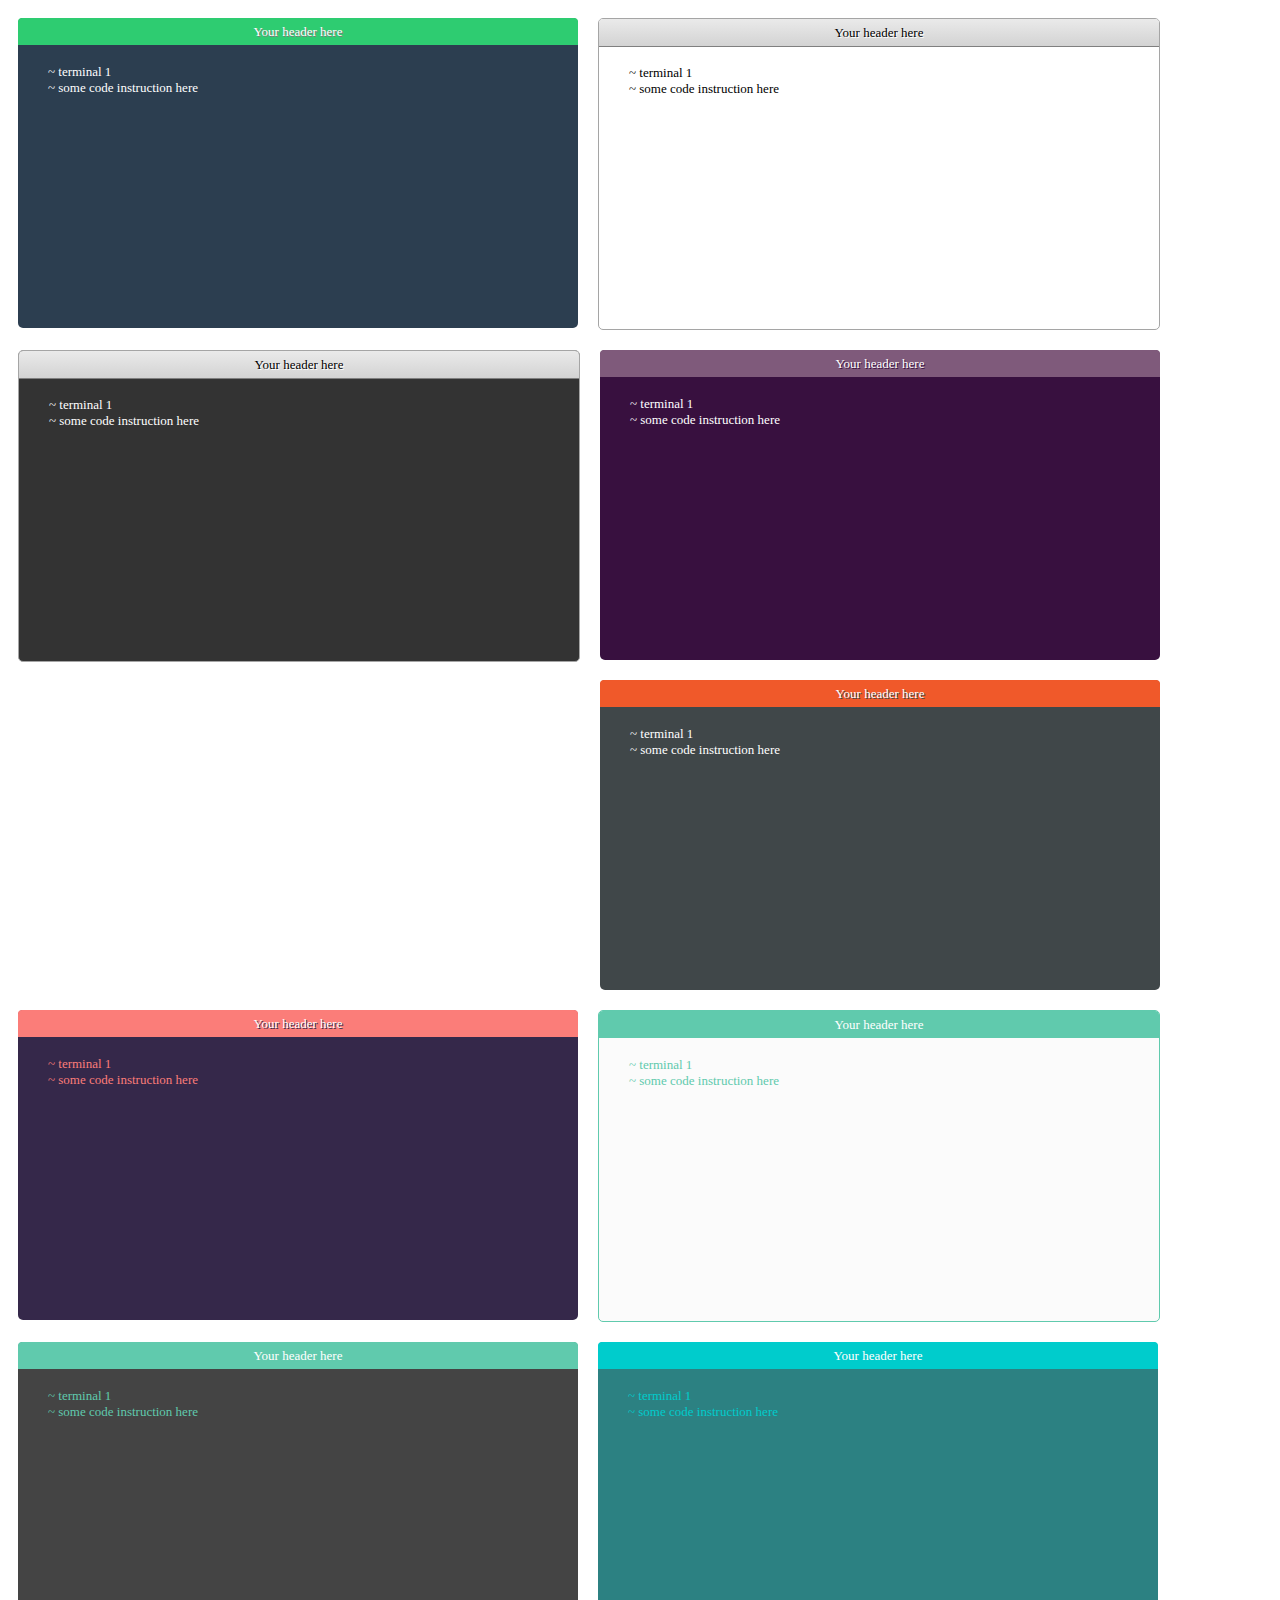
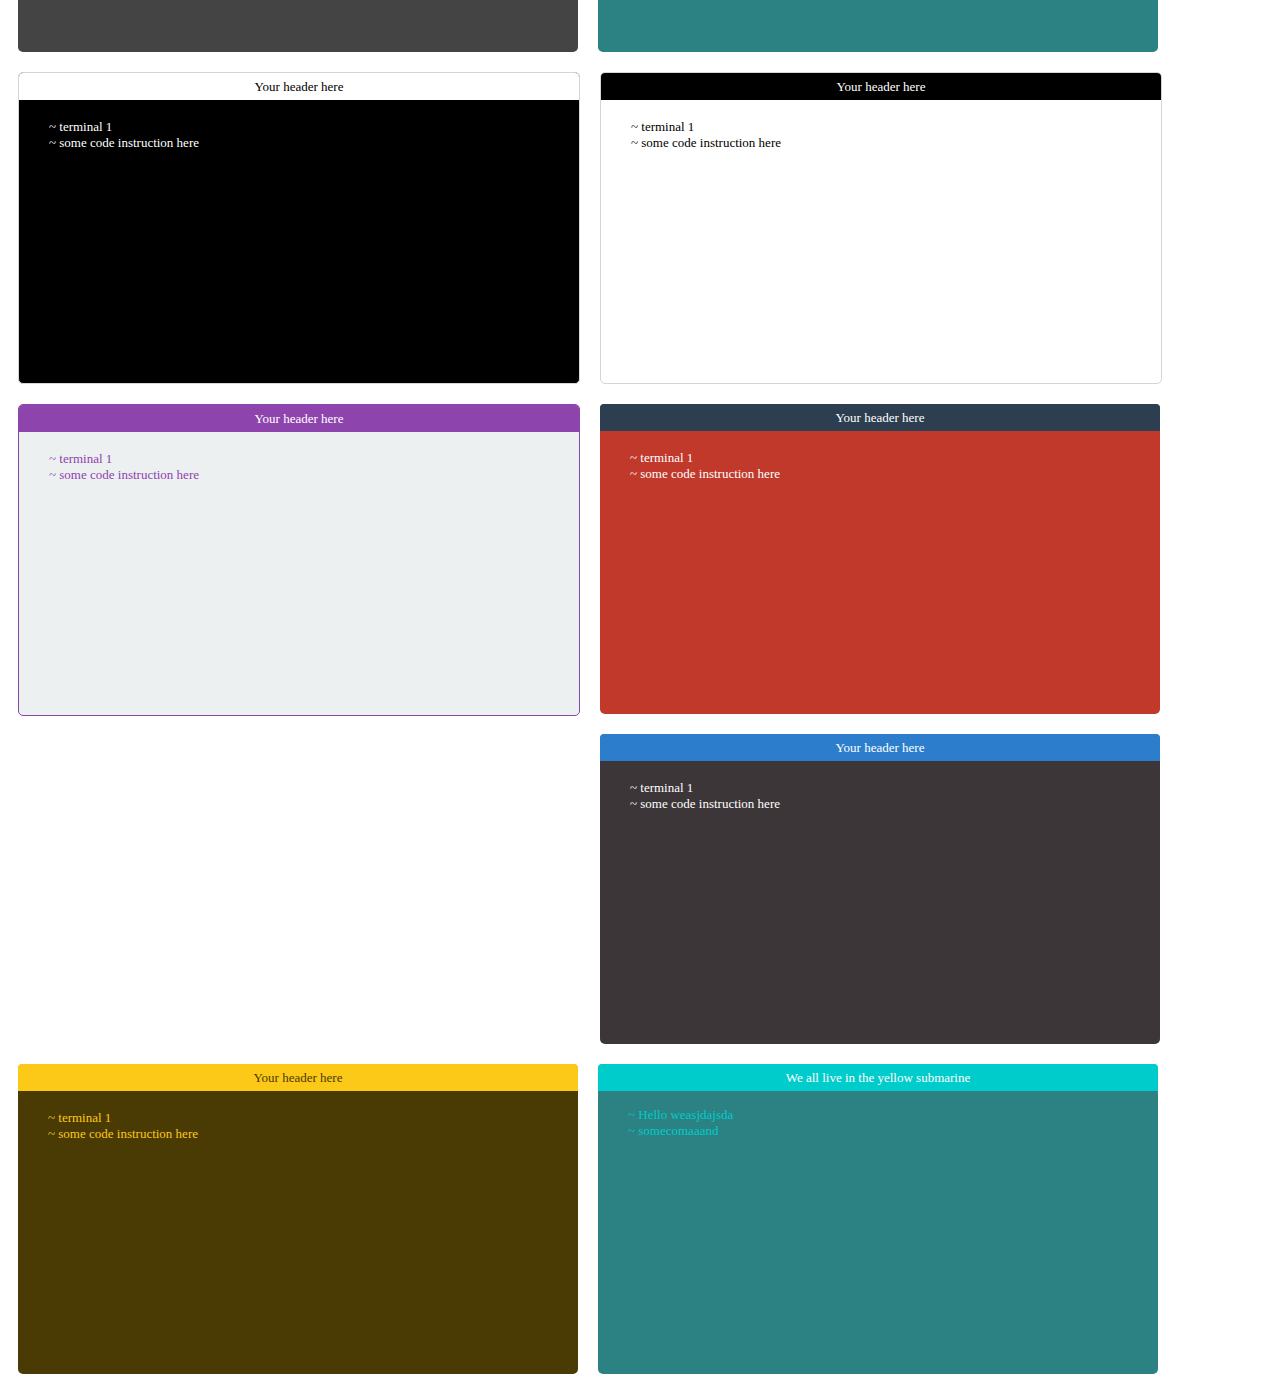
==== index.html @ a9ac863c "Initial commit" ====
<!DOCTYPE html>
<html>
  <head>
    <meta charset="utf-8">
    <link rel="stylesheet" href="css/fptw.css" media="screen" title="no title" charset="utf-8">
    <title>FPTW TEST</title>
  </head>
  <body>
    <pre class="fptw">
      <div class="fptw-header">
        Your header here
      </div>
      ~ terminal 1
      ~ some code instruction here
    </pre>

    <pre class="fptw-mac-light">
      <div class="fptw-header-mac-light">
        Your header here
      </div>
      ~ terminal 1
      ~ some code instruction here
    </pre>

    <pre class="fptw-mac-dark">
      <div class="fptw-header-mac-dark">
        Your header here
      </div>
      ~ terminal 1
      ~ some code instruction here
    </pre>

    <pre class="fptw-codeine">
      <div class="fptw-header-codeine">
        Your header here
      </div>
      ~ terminal 1
      ~ some code instruction here
    </pre>

    <pre class="fptw-grey-orange">
      <div class="fptw-header-grey-orange">
        Your header here
      </div>
      ~ terminal 1
      ~ some code instruction here
    </pre>

    <pre class="fptw-pink-dreams">
      <div class="fptw-header-pink-dreams">
        Your header here
      </div>
      ~ terminal 1
      ~ some code instruction here
    </pre>

    <pre class="fptw-lime-light">
      <div class="fptw-header-lime-light">
        Your header here
      </div>
      ~ terminal 1
      ~ some code instruction here
    </pre>

    <pre class="fptw-lime-dark">
      <div class="fptw-header-lime-dark">
        Your header here
      </div>
      ~ terminal 1
      ~ some code instruction here
    </pre>

    <pre class="fptw-submarine">
      <div class="fptw-header-submarine">
        Your header here
      </div>
      ~ terminal 1
      ~ some code instruction here
    </pre>

    <pre class="fptw-classic">
      <div class="fptw-header-classic">
        Your header here
      </div>
      ~ terminal 1
      ~ some code instruction here
    </pre>

    <pre class="fptw-classic-inverse">
      <div class="fptw-header-classic-inverse">
        Your header here
      </div>
      ~ terminal 1
      ~ some code instruction here
    </pre>

    <pre class="fptw-wisteria">
      <div class="fptw-header-wisteria">
        Your header here
      </div>
      ~ terminal 1
      ~ some code instruction here
    </pre>

    <pre class="fptw-pomegranate">
      <div class="fptw-header-pomegranate">
        Your header here
      </div>
      ~ terminal 1
      ~ some code instruction here
    </pre>

    <pre class="fptw-navy">
      <div class="fptw-header-navy">
        Your header here
      </div>
      ~ terminal 1
      ~ some code instruction here
    </pre>

    <pre class="fptw-honeycomb">
      <div class="fptw-header-honeycomb">
        Your header here
      </div>
      ~ terminal 1
      ~ some code instruction here
    </pre>
  <script src="js/fptw.js"></script>
  <script type="text/javascript">
    var property = {
      "className": "submarine",
      "header_caption": "We all live in the yellow submarine",
      "terminal_content": "<p>~ Hello weasjdajsda\n~ somecomaaand</p>"
    }
    createFPTW(property, document.body);
  </script>
  </body>
</html>
---- css/fptw.css ----
.fptw, .fptw-mac-light, .fptw-mac-dark, .fptw-codeine, .fptw-grey-orange, .fptw-pink-dreams, .fptw-lime-light, .fptw-lime-dark, .fptw-submarine, .fptw-classic, .fptw-classic-inverse, .fptw-wisteria, .fptw-pomegranate, .fptw-navy, .fptw-honeycomb {
  float: left;
  font-family: consolas;
  font-size: 13px;
  width: 500px;
  min-height: 250px;
  max-height: auto;
  background: #2c3e50;
  -webkit-border-radius: 5px;
  -moz-border-radius: 5px;
  border-radius: 5px;
  color: #ffffff;
  border: none;
  position: relative;
  padding: 30px !important;
  white-space: pre-line;
  word-wrap: break-word;
  margin: 10px; }
  .fptw .fptw-header, .fptw-mac-light .fptw-header, .fptw-mac-dark .fptw-header, .fptw-codeine .fptw-header, .fptw-grey-orange .fptw-header, .fptw-pink-dreams .fptw-header, .fptw-lime-light .fptw-header, .fptw-lime-dark .fptw-header, .fptw-submarine .fptw-header, .fptw-classic .fptw-header, .fptw-classic-inverse .fptw-header, .fptw-wisteria .fptw-header, .fptw-pomegranate .fptw-header, .fptw-navy .fptw-header, .fptw-honeycomb .fptw-header, .fptw .fptw-mac-light .fptw-header-mac-light, .fptw-mac-light .fptw .fptw-header-mac-light, .fptw-mac-light .fptw-header-mac-light, .fptw-mac-dark .fptw-mac-light .fptw-header-mac-light, .fptw-mac-light .fptw-mac-dark .fptw-header-mac-light, .fptw-codeine .fptw-mac-light .fptw-header-mac-light, .fptw-mac-light .fptw-codeine .fptw-header-mac-light, .fptw-grey-orange .fptw-mac-light .fptw-header-mac-light, .fptw-mac-light .fptw-grey-orange .fptw-header-mac-light, .fptw-pink-dreams .fptw-mac-light .fptw-header-mac-light, .fptw-mac-light .fptw-pink-dreams .fptw-header-mac-light, .fptw-lime-light .fptw-mac-light .fptw-header-mac-light, .fptw-mac-light .fptw-lime-light .fptw-header-mac-light, .fptw-lime-dark .fptw-mac-light .fptw-header-mac-light, .fptw-mac-light .fptw-lime-dark .fptw-header-mac-light, .fptw-submarine .fptw-mac-light .fptw-header-mac-light, .fptw-mac-light .fptw-submarine .fptw-header-mac-light, .fptw-classic .fptw-mac-light .fptw-header-mac-light, .fptw-mac-light .fptw-classic .fptw-header-mac-light, .fptw-classic-inverse .fptw-mac-light .fptw-header-mac-light, .fptw-mac-light .fptw-classic-inverse .fptw-header-mac-light, .fptw-wisteria .fptw-mac-light .fptw-header-mac-light, .fptw-mac-light .fptw-wisteria .fptw-header-mac-light, .fptw-pomegranate .fptw-mac-light .fptw-header-mac-light, .fptw-mac-light .fptw-pomegranate .fptw-header-mac-light, .fptw-navy .fptw-mac-light .fptw-header-mac-light, .fptw-mac-light .fptw-navy .fptw-header-mac-light, .fptw-honeycomb .fptw-mac-light .fptw-header-mac-light, .fptw-mac-light .fptw-honeycomb .fptw-header-mac-light, .fptw .fptw-mac-dark .fptw-header-mac-dark, .fptw-mac-dark .fptw .fptw-header-mac-dark, .fptw-mac-light .fptw-mac-dark .fptw-header-mac-dark, .fptw-mac-dark .fptw-mac-light .fptw-header-mac-dark, .fptw-mac-dark .fptw-header-mac-dark, .fptw-codeine .fptw-mac-dark .fptw-header-mac-dark, .fptw-mac-dark .fptw-codeine .fptw-header-mac-dark, .fptw-grey-orange .fptw-mac-dark .fptw-header-mac-dark, .fptw-mac-dark .fptw-grey-orange .fptw-header-mac-dark, .fptw-pink-dreams .fptw-mac-dark .fptw-header-mac-dark, .fptw-mac-dark .fptw-pink-dreams .fptw-header-mac-dark, .fptw-lime-light .fptw-mac-dark .fptw-header-mac-dark, .fptw-mac-dark .fptw-lime-light .fptw-header-mac-dark, .fptw-lime-dark .fptw-mac-dark .fptw-header-mac-dark, .fptw-mac-dark .fptw-lime-dark .fptw-header-mac-dark, .fptw-submarine .fptw-mac-dark .fptw-header-mac-dark, .fptw-mac-dark .fptw-submarine .fptw-header-mac-dark, .fptw-classic .fptw-mac-dark .fptw-header-mac-dark, .fptw-mac-dark .fptw-classic .fptw-header-mac-dark, .fptw-classic-inverse .fptw-mac-dark .fptw-header-mac-dark, .fptw-mac-dark .fptw-classic-inverse .fptw-header-mac-dark, .fptw-wisteria .fptw-mac-dark .fptw-header-mac-dark, .fptw-mac-dark .fptw-wisteria .fptw-header-mac-dark, .fptw-pomegranate .fptw-mac-dark .fptw-header-mac-dark, .fptw-mac-dark .fptw-pomegranate .fptw-header-mac-dark, .fptw-navy .fptw-mac-dark .fptw-header-mac-dark, .fptw-mac-dark .fptw-navy .fptw-header-mac-dark, .fptw-honeycomb .fptw-mac-dark .fptw-header-mac-dark, .fptw-mac-dark .fptw-honeycomb .fptw-header-mac-dark, .fptw .fptw-codeine .fptw-header-codeine, .fptw-codeine .fptw .fptw-header-codeine, .fptw-mac-light .fptw-codeine .fptw-header-codeine, .fptw-codeine .fptw-mac-light .fptw-header-codeine, .fptw-mac-dark .fptw-codeine .fptw-header-codeine, .fptw-codeine .fptw-mac-dark .fptw-header-codeine, .fptw-codeine .fptw-header-codeine, .fptw-grey-orange .fptw-codeine .fptw-header-codeine, .fptw-codeine .fptw-grey-orange .fptw-header-codeine, .fptw-pink-dreams .fptw-codeine .fptw-header-codeine, .fptw-codeine .fptw-pink-dreams .fptw-header-codeine, .fptw-lime-light .fptw-codeine .fptw-header-codeine, .fptw-codeine .fptw-lime-light .fptw-header-codeine, .fptw-lime-dark .fptw-codeine .fptw-header-codeine, .fptw-codeine .fptw-lime-dark .fptw-header-codeine, .fptw-submarine .fptw-codeine .fptw-header-codeine, .fptw-codeine .fptw-submarine .fptw-header-codeine, .fptw-classic .fptw-codeine .fptw-header-codeine, .fptw-codeine .fptw-classic .fptw-header-codeine, .fptw-classic-inverse .fptw-codeine .fptw-header-codeine, .fptw-codeine .fptw-classic-inverse .fptw-header-codeine, .fptw-wisteria .fptw-codeine .fptw-header-codeine, .fptw-codeine .fptw-wisteria .fptw-header-codeine, .fptw-pomegranate .fptw-codeine .fptw-header-codeine, .fptw-codeine .fptw-pomegranate .fptw-header-codeine, .fptw-navy .fptw-codeine .fptw-header-codeine, .fptw-codeine .fptw-navy .fptw-header-codeine, .fptw-honeycomb .fptw-codeine .fptw-header-codeine, .fptw-codeine .fptw-honeycomb .fptw-header-codeine, .fptw .fptw-grey-orange .fptw-header-grey-orange, .fptw-grey-orange .fptw .fptw-header-grey-orange, .fptw-mac-light .fptw-grey-orange .fptw-header-grey-orange, .fptw-grey-orange .fptw-mac-light .fptw-header-grey-orange, .fptw-mac-dark .fptw-grey-orange .fptw-header-grey-orange, .fptw-grey-orange .fptw-mac-dark .fptw-header-grey-orange, .fptw-codeine .fptw-grey-orange .fptw-header-grey-orange, .fptw-grey-orange .fptw-codeine .fptw-header-grey-orange, .fptw-grey-orange .fptw-header-grey-orange, .fptw-pink-dreams .fptw-grey-orange .fptw-header-grey-orange, .fptw-grey-orange .fptw-pink-dreams .fptw-header-grey-orange, .fptw-lime-light .fptw-grey-orange .fptw-header-grey-orange, .fptw-grey-orange .fptw-lime-light .fptw-header-grey-orange, .fptw-lime-dark .fptw-grey-orange .fptw-header-grey-orange, .fptw-grey-orange .fptw-lime-dark .fptw-header-grey-orange, .fptw-submarine .fptw-grey-orange .fptw-header-grey-orange, .fptw-grey-orange .fptw-submarine .fptw-header-grey-orange, .fptw-classic .fptw-grey-orange .fptw-header-grey-orange, .fptw-grey-orange .fptw-classic .fptw-header-grey-orange, .fptw-classic-inverse .fptw-grey-orange .fptw-header-grey-orange, .fptw-grey-orange .fptw-classic-inverse .fptw-header-grey-orange, .fptw-wisteria .fptw-grey-orange .fptw-header-grey-orange, .fptw-grey-orange .fptw-wisteria .fptw-header-grey-orange, .fptw-pomegranate .fptw-grey-orange .fptw-header-grey-orange, .fptw-grey-orange .fptw-pomegranate .fptw-header-grey-orange, .fptw-navy .fptw-grey-orange .fptw-header-grey-orange, .fptw-grey-orange .fptw-navy .fptw-header-grey-orange, .fptw-honeycomb .fptw-grey-orange .fptw-header-grey-orange, .fptw-grey-orange .fptw-honeycomb .fptw-header-grey-orange, .fptw .fptw-pink-dreams .fptw-header-pink-dreams, .fptw-pink-dreams .fptw .fptw-header-pink-dreams, .fptw-mac-light .fptw-pink-dreams .fptw-header-pink-dreams, .fptw-pink-dreams .fptw-mac-light .fptw-header-pink-dreams, .fptw-mac-dark .fptw-pink-dreams .fptw-header-pink-dreams, .fptw-pink-dreams .fptw-mac-dark .fptw-header-pink-dreams, .fptw-codeine .fptw-pink-dreams .fptw-header-pink-dreams, .fptw-pink-dreams .fptw-codeine .fptw-header-pink-dreams, .fptw-grey-orange .fptw-pink-dreams .fptw-header-pink-dreams, .fptw-pink-dreams .fptw-grey-orange .fptw-header-pink-dreams, .fptw-pink-dreams .fptw-header-pink-dreams, .fptw-lime-light .fptw-pink-dreams .fptw-header-pink-dreams, .fptw-pink-dreams .fptw-lime-light .fptw-header-pink-dreams, .fptw-lime-dark .fptw-pink-dreams .fptw-header-pink-dreams, .fptw-pink-dreams .fptw-lime-dark .fptw-header-pink-dreams, .fptw-submarine .fptw-pink-dreams .fptw-header-pink-dreams, .fptw-pink-dreams .fptw-submarine .fptw-header-pink-dreams, .fptw-classic .fptw-pink-dreams .fptw-header-pink-dreams, .fptw-pink-dreams .fptw-classic .fptw-header-pink-dreams, .fptw-classic-inverse .fptw-pink-dreams .fptw-header-pink-dreams, .fptw-pink-dreams .fptw-classic-inverse .fptw-header-pink-dreams, .fptw-wisteria .fptw-pink-dreams .fptw-header-pink-dreams, .fptw-pink-dreams .fptw-wisteria .fptw-header-pink-dreams, .fptw-pomegranate .fptw-pink-dreams .fptw-header-pink-dreams, .fptw-pink-dreams .fptw-pomegranate .fptw-header-pink-dreams, .fptw-navy .fptw-pink-dreams .fptw-header-pink-dreams, .fptw-pink-dreams .fptw-navy .fptw-header-pink-dreams, .fptw-honeycomb .fptw-pink-dreams .fptw-header-pink-dreams, .fptw-pink-dreams .fptw-honeycomb .fptw-header-pink-dreams, .fptw .fptw-lime-light .fptw-header-lime-light, .fptw-lime-light .fptw .fptw-header-lime-light, .fptw-mac-light .fptw-lime-light .fptw-header-lime-light, .fptw-lime-light .fptw-mac-light .fptw-header-lime-light, .fptw-mac-dark .fptw-lime-light .fptw-header-lime-light, .fptw-lime-light .fptw-mac-dark .fptw-header-lime-light, .fptw-codeine .fptw-lime-light .fptw-header-lime-light, .fptw-lime-light .fptw-codeine .fptw-header-lime-light, .fptw-grey-orange .fptw-lime-light .fptw-header-lime-light, .fptw-lime-light .fptw-grey-orange .fptw-header-lime-light, .fptw-pink-dreams .fptw-lime-light .fptw-header-lime-light, .fptw-lime-light .fptw-pink-dreams .fptw-header-lime-light, .fptw-lime-light .fptw-header-lime-light, .fptw-lime-dark .fptw-lime-light .fptw-header-lime-light, .fptw-lime-light .fptw-lime-dark .fptw-header-lime-light, .fptw-submarine .fptw-lime-light .fptw-header-lime-light, .fptw-lime-light .fptw-submarine .fptw-header-lime-light, .fptw-classic .fptw-lime-light .fptw-header-lime-light, .fptw-lime-light .fptw-classic .fptw-header-lime-light, .fptw-classic-inverse .fptw-lime-light .fptw-header-lime-light, .fptw-lime-light .fptw-classic-inverse .fptw-header-lime-light, .fptw-wisteria .fptw-lime-light .fptw-header-lime-light, .fptw-lime-light .fptw-wisteria .fptw-header-lime-light, .fptw-pomegranate .fptw-lime-light .fptw-header-lime-light, .fptw-lime-light .fptw-pomegranate .fptw-header-lime-light, .fptw-navy .fptw-lime-light .fptw-header-lime-light, .fptw-lime-light .fptw-navy .fptw-header-lime-light, .fptw-honeycomb .fptw-lime-light .fptw-header-lime-light, .fptw-lime-light .fptw-honeycomb .fptw-header-lime-light, .fptw .fptw-lime-dark .fptw-header-lime-dark, .fptw-lime-dark .fptw .fptw-header-lime-dark, .fptw-mac-light .fptw-lime-dark .fptw-header-lime-dark, .fptw-lime-dark .fptw-mac-light .fptw-header-lime-dark, .fptw-mac-dark .fptw-lime-dark .fptw-header-lime-dark, .fptw-lime-dark .fptw-mac-dark .fptw-header-lime-dark, .fptw-codeine .fptw-lime-dark .fptw-header-lime-dark, .fptw-lime-dark .fptw-codeine .fptw-header-lime-dark, .fptw-grey-orange .fptw-lime-dark .fptw-header-lime-dark, .fptw-lime-dark .fptw-grey-orange .fptw-header-lime-dark, .fptw-pink-dreams .fptw-lime-dark .fptw-header-lime-dark, .fptw-lime-dark .fptw-pink-dreams .fptw-header-lime-dark, .fptw-lime-light .fptw-lime-dark .fptw-header-lime-dark, .fptw-lime-dark .fptw-lime-light .fptw-header-lime-dark, .fptw-lime-dark .fptw-header-lime-dark, .fptw-submarine .fptw-lime-dark .fptw-header-lime-dark, .fptw-lime-dark .fptw-submarine .fptw-header-lime-dark, .fptw-classic .fptw-lime-dark .fptw-header-lime-dark, .fptw-lime-dark .fptw-classic .fptw-header-lime-dark, .fptw-classic-inverse .fptw-lime-dark .fptw-header-lime-dark, .fptw-lime-dark .fptw-classic-inverse .fptw-header-lime-dark, .fptw-wisteria .fptw-lime-dark .fptw-header-lime-dark, .fptw-lime-dark .fptw-wisteria .fptw-header-lime-dark, .fptw-pomegranate .fptw-lime-dark .fptw-header-lime-dark, .fptw-lime-dark .fptw-pomegranate .fptw-header-lime-dark, .fptw-navy .fptw-lime-dark .fptw-header-lime-dark, .fptw-lime-dark .fptw-navy .fptw-header-lime-dark, .fptw-honeycomb .fptw-lime-dark .fptw-header-lime-dark, .fptw-lime-dark .fptw-honeycomb .fptw-header-lime-dark, .fptw .fptw-submarine .fptw-header-submarine, .fptw-submarine .fptw .fptw-header-submarine, .fptw-mac-light .fptw-submarine .fptw-header-submarine, .fptw-submarine .fptw-mac-light .fptw-header-submarine, .fptw-mac-dark .fptw-submarine .fptw-header-submarine, .fptw-submarine .fptw-mac-dark .fptw-header-submarine, .fptw-codeine .fptw-submarine .fptw-header-submarine, .fptw-submarine .fptw-codeine .fptw-header-submarine, .fptw-grey-orange .fptw-submarine .fptw-header-submarine, .fptw-submarine .fptw-grey-orange .fptw-header-submarine, .fptw-pink-dreams .fptw-submarine .fptw-header-submarine, .fptw-submarine .fptw-pink-dreams .fptw-header-submarine, .fptw-lime-light .fptw-submarine .fptw-header-submarine, .fptw-submarine .fptw-lime-light .fptw-header-submarine, .fptw-lime-dark .fptw-submarine .fptw-header-submarine, .fptw-submarine .fptw-lime-dark .fptw-header-submarine, .fptw-submarine .fptw-header-submarine, .fptw-classic .fptw-submarine .fptw-header-submarine, .fptw-submarine .fptw-classic .fptw-header-submarine, .fptw-classic-inverse .fptw-submarine .fptw-header-submarine, .fptw-submarine .fptw-classic-inverse .fptw-header-submarine, .fptw-wisteria .fptw-submarine .fptw-header-submarine, .fptw-submarine .fptw-wisteria .fptw-header-submarine, .fptw-pomegranate .fptw-submarine .fptw-header-submarine, .fptw-submarine .fptw-pomegranate .fptw-header-submarine, .fptw-navy .fptw-submarine .fptw-header-submarine, .fptw-submarine .fptw-navy .fptw-header-submarine, .fptw-honeycomb .fptw-submarine .fptw-header-submarine, .fptw-submarine .fptw-honeycomb .fptw-header-submarine, .fptw .fptw-classic .fptw-header-classic, .fptw-classic .fptw .fptw-header-classic, .fptw-mac-light .fptw-classic .fptw-header-classic, .fptw-classic .fptw-mac-light .fptw-header-classic, .fptw-mac-dark .fptw-classic .fptw-header-classic, .fptw-classic .fptw-mac-dark .fptw-header-classic, .fptw-codeine .fptw-classic .fptw-header-classic, .fptw-classic .fptw-codeine .fptw-header-classic, .fptw-grey-orange .fptw-classic .fptw-header-classic, .fptw-classic .fptw-grey-orange .fptw-header-classic, .fptw-pink-dreams .fptw-classic .fptw-header-classic, .fptw-classic .fptw-pink-dreams .fptw-header-classic, .fptw-lime-light .fptw-classic .fptw-header-classic, .fptw-classic .fptw-lime-light .fptw-header-classic, .fptw-lime-dark .fptw-classic .fptw-header-classic, .fptw-classic .fptw-lime-dark .fptw-header-classic, .fptw-submarine .fptw-classic .fptw-header-classic, .fptw-classic .fptw-submarine .fptw-header-classic, .fptw-classic .fptw-header-classic, .fptw-classic-inverse .fptw-classic .fptw-header-classic, .fptw-classic .fptw-classic-inverse .fptw-header-classic, .fptw-wisteria .fptw-classic .fptw-header-classic, .fptw-classic .fptw-wisteria .fptw-header-classic, .fptw-pomegranate .fptw-classic .fptw-header-classic, .fptw-classic .fptw-pomegranate .fptw-header-classic, .fptw-navy .fptw-classic .fptw-header-classic, .fptw-classic .fptw-navy .fptw-header-classic, .fptw-honeycomb .fptw-classic .fptw-header-classic, .fptw-classic .fptw-honeycomb .fptw-header-classic, .fptw .fptw-classic-inverse .fptw-header-classic-inverse, .fptw-classic-inverse .fptw .fptw-header-classic-inverse, .fptw-mac-light .fptw-classic-inverse .fptw-header-classic-inverse, .fptw-classic-inverse .fptw-mac-light .fptw-header-classic-inverse, .fptw-mac-dark .fptw-classic-inverse .fptw-header-classic-inverse, .fptw-classic-inverse .fptw-mac-dark .fptw-header-classic-inverse, .fptw-codeine .fptw-classic-inverse .fptw-header-classic-inverse, .fptw-classic-inverse .fptw-codeine .fptw-header-classic-inverse, .fptw-grey-orange .fptw-classic-inverse .fptw-header-classic-inverse, .fptw-classic-inverse .fptw-grey-orange .fptw-header-classic-inverse, .fptw-pink-dreams .fptw-classic-inverse .fptw-header-classic-inverse, .fptw-classic-inverse .fptw-pink-dreams .fptw-header-classic-inverse, .fptw-lime-light .fptw-classic-inverse .fptw-header-classic-inverse, .fptw-classic-inverse .fptw-lime-light .fptw-header-classic-inverse, .fptw-lime-dark .fptw-classic-inverse .fptw-header-classic-inverse, .fptw-classic-inverse .fptw-lime-dark .fptw-header-classic-inverse, .fptw-submarine .fptw-classic-inverse .fptw-header-classic-inverse, .fptw-classic-inverse .fptw-submarine .fptw-header-classic-inverse, .fptw-classic .fptw-classic-inverse .fptw-header-classic-inverse, .fptw-classic-inverse .fptw-classic .fptw-header-classic-inverse, .fptw-classic-inverse .fptw-header-classic-inverse, .fptw-wisteria .fptw-classic-inverse .fptw-header-classic-inverse, .fptw-classic-inverse .fptw-wisteria .fptw-header-classic-inverse, .fptw-pomegranate .fptw-classic-inverse .fptw-header-classic-inverse, .fptw-classic-inverse .fptw-pomegranate .fptw-header-classic-inverse, .fptw-navy .fptw-classic-inverse .fptw-header-classic-inverse, .fptw-classic-inverse .fptw-navy .fptw-header-classic-inverse, .fptw-honeycomb .fptw-classic-inverse .fptw-header-classic-inverse, .fptw-classic-inverse .fptw-honeycomb .fptw-header-classic-inverse, .fptw .fptw-wisteria .fptw-header-wisteria, .fptw-wisteria .fptw .fptw-header-wisteria, .fptw-mac-light .fptw-wisteria .fptw-header-wisteria, .fptw-wisteria .fptw-mac-light .fptw-header-wisteria, .fptw-mac-dark .fptw-wisteria .fptw-header-wisteria, .fptw-wisteria .fptw-mac-dark .fptw-header-wisteria, .fptw-codeine .fptw-wisteria .fptw-header-wisteria, .fptw-wisteria .fptw-codeine .fptw-header-wisteria, .fptw-grey-orange .fptw-wisteria .fptw-header-wisteria, .fptw-wisteria .fptw-grey-orange .fptw-header-wisteria, .fptw-pink-dreams .fptw-wisteria .fptw-header-wisteria, .fptw-wisteria .fptw-pink-dreams .fptw-header-wisteria, .fptw-lime-light .fptw-wisteria .fptw-header-wisteria, .fptw-wisteria .fptw-lime-light .fptw-header-wisteria, .fptw-lime-dark .fptw-wisteria .fptw-header-wisteria, .fptw-wisteria .fptw-lime-dark .fptw-header-wisteria, .fptw-submarine .fptw-wisteria .fptw-header-wisteria, .fptw-wisteria .fptw-submarine .fptw-header-wisteria, .fptw-classic .fptw-wisteria .fptw-header-wisteria, .fptw-wisteria .fptw-classic .fptw-header-wisteria, .fptw-classic-inverse .fptw-wisteria .fptw-header-wisteria, .fptw-wisteria .fptw-classic-inverse .fptw-header-wisteria, .fptw-wisteria .fptw-header-wisteria, .fptw-pomegranate .fptw-wisteria .fptw-header-wisteria, .fptw-wisteria .fptw-pomegranate .fptw-header-wisteria, .fptw-navy .fptw-wisteria .fptw-header-wisteria, .fptw-wisteria .fptw-navy .fptw-header-wisteria, .fptw-honeycomb .fptw-wisteria .fptw-header-wisteria, .fptw-wisteria .fptw-honeycomb .fptw-header-wisteria, .fptw .fptw-pomegranate .fptw-header-pomegranate, .fptw-pomegranate .fptw .fptw-header-pomegranate, .fptw-mac-light .fptw-pomegranate .fptw-header-pomegranate, .fptw-pomegranate .fptw-mac-light .fptw-header-pomegranate, .fptw-mac-dark .fptw-pomegranate .fptw-header-pomegranate, .fptw-pomegranate .fptw-mac-dark .fptw-header-pomegranate, .fptw-codeine .fptw-pomegranate .fptw-header-pomegranate, .fptw-pomegranate .fptw-codeine .fptw-header-pomegranate, .fptw-grey-orange .fptw-pomegranate .fptw-header-pomegranate, .fptw-pomegranate .fptw-grey-orange .fptw-header-pomegranate, .fptw-pink-dreams .fptw-pomegranate .fptw-header-pomegranate, .fptw-pomegranate .fptw-pink-dreams .fptw-header-pomegranate, .fptw-lime-light .fptw-pomegranate .fptw-header-pomegranate, .fptw-pomegranate .fptw-lime-light .fptw-header-pomegranate, .fptw-lime-dark .fptw-pomegranate .fptw-header-pomegranate, .fptw-pomegranate .fptw-lime-dark .fptw-header-pomegranate, .fptw-submarine .fptw-pomegranate .fptw-header-pomegranate, .fptw-pomegranate .fptw-submarine .fptw-header-pomegranate, .fptw-classic .fptw-pomegranate .fptw-header-pomegranate, .fptw-pomegranate .fptw-classic .fptw-header-pomegranate, .fptw-classic-inverse .fptw-pomegranate .fptw-header-pomegranate, .fptw-pomegranate .fptw-classic-inverse .fptw-header-pomegranate, .fptw-wisteria .fptw-pomegranate .fptw-header-pomegranate, .fptw-pomegranate .fptw-wisteria .fptw-header-pomegranate, .fptw-pomegranate .fptw-header-pomegranate, .fptw-navy .fptw-pomegranate .fptw-header-pomegranate, .fptw-pomegranate .fptw-navy .fptw-header-pomegranate, .fptw-honeycomb .fptw-pomegranate .fptw-header-pomegranate, .fptw-pomegranate .fptw-honeycomb .fptw-header-pomegranate, .fptw .fptw-navy .fptw-header-navy, .fptw-navy .fptw .fptw-header-navy, .fptw-mac-light .fptw-navy .fptw-header-navy, .fptw-navy .fptw-mac-light .fptw-header-navy, .fptw-mac-dark .fptw-navy .fptw-header-navy, .fptw-navy .fptw-mac-dark .fptw-header-navy, .fptw-codeine .fptw-navy .fptw-header-navy, .fptw-navy .fptw-codeine .fptw-header-navy, .fptw-grey-orange .fptw-navy .fptw-header-navy, .fptw-navy .fptw-grey-orange .fptw-header-navy, .fptw-pink-dreams .fptw-navy .fptw-header-navy, .fptw-navy .fptw-pink-dreams .fptw-header-navy, .fptw-lime-light .fptw-navy .fptw-header-navy, .fptw-navy .fptw-lime-light .fptw-header-navy, .fptw-lime-dark .fptw-navy .fptw-header-navy, .fptw-navy .fptw-lime-dark .fptw-header-navy, .fptw-submarine .fptw-navy .fptw-header-navy, .fptw-navy .fptw-submarine .fptw-header-navy, .fptw-classic .fptw-navy .fptw-header-navy, .fptw-navy .fptw-classic .fptw-header-navy, .fptw-classic-inverse .fptw-navy .fptw-header-navy, .fptw-navy .fptw-classic-inverse .fptw-header-navy, .fptw-wisteria .fptw-navy .fptw-header-navy, .fptw-navy .fptw-wisteria .fptw-header-navy, .fptw-pomegranate .fptw-navy .fptw-header-navy, .fptw-navy .fptw-pomegranate .fptw-header-navy, .fptw-navy .fptw-header-navy, .fptw-honeycomb .fptw-navy .fptw-header-navy, .fptw-navy .fptw-honeycomb .fptw-header-navy, .fptw .fptw-honeycomb .fptw-header-honeycomb, .fptw-honeycomb .fptw .fptw-header-honeycomb, .fptw-mac-light .fptw-honeycomb .fptw-header-honeycomb, .fptw-honeycomb .fptw-mac-light .fptw-header-honeycomb, .fptw-mac-dark .fptw-honeycomb .fptw-header-honeycomb, .fptw-honeycomb .fptw-mac-dark .fptw-header-honeycomb, .fptw-codeine .fptw-honeycomb .fptw-header-honeycomb, .fptw-honeycomb .fptw-codeine .fptw-header-honeycomb, .fptw-grey-orange .fptw-honeycomb .fptw-header-honeycomb, .fptw-honeycomb .fptw-grey-orange .fptw-header-honeycomb, .fptw-pink-dreams .fptw-honeycomb .fptw-header-honeycomb, .fptw-honeycomb .fptw-pink-dreams .fptw-header-honeycomb, .fptw-lime-light .fptw-honeycomb .fptw-header-honeycomb, .fptw-honeycomb .fptw-lime-light .fptw-header-honeycomb, .fptw-lime-dark .fptw-honeycomb .fptw-header-honeycomb, .fptw-honeycomb .fptw-lime-dark .fptw-header-honeycomb, .fptw-submarine .fptw-honeycomb .fptw-header-honeycomb, .fptw-honeycomb .fptw-submarine .fptw-header-honeycomb, .fptw-classic .fptw-honeycomb .fptw-header-honeycomb, .fptw-honeycomb .fptw-classic .fptw-header-honeycomb, .fptw-classic-inverse .fptw-honeycomb .fptw-header-honeycomb, .fptw-honeycomb .fptw-classic-inverse .fptw-header-honeycomb, .fptw-wisteria .fptw-honeycomb .fptw-header-honeycomb, .fptw-honeycomb .fptw-wisteria .fptw-header-honeycomb, .fptw-pomegranate .fptw-honeycomb .fptw-header-honeycomb, .fptw-honeycomb .fptw-pomegranate .fptw-header-honeycomb, .fptw-navy .fptw-honeycomb .fptw-header-honeycomb, .fptw-honeycomb .fptw-navy .fptw-header-honeycomb, .fptw-honeycomb .fptw-header-honeycomb {
    position: absolute;
    top: 0;
    left: 0;
    width: 100%;
    height: 27px;
    background: #2ecc71;
    -webkit-border-top-left-radius: 4px;
    -webkit-border-top-right-radius: 4px;
    -moz-border-radius-topleft: 4px;
    -moz-border-radius-topright: 4px;
    border-top-left-radius: 4px;
    border-top-right-radius: 4px;
    border-bottom: none;
    text-shadow: 1px 1px #7C7C7C;
    color: inherit;
    line-height: 27px;
    text-align: center;
    white-space: nowrap;
    word-wrap: break-word; }

.fptw-mac-light {
  color: #000;
  background: #fff;
  border: 1px solid #A5A5A5; }
  .fptw-mac-light .fptw-header-mac-light {
    background: #eaeaea;
    /* Old browsers */
    background: -moz-linear-gradient(top, #eaeaea 0%, #d3d3d3 100%);
    /* FF3.6-15 */
    background: -webkit-linear-gradient(top, #eaeaea 0%, #d3d3d3 100%);
    /* Chrome10-25,Safari5.1-6 */
    background: linear-gradient(to bottom, #eaeaea 0%, #d3d3d3 100%);
    /* W3C, IE10+, FF16+, Chrome26+, Opera12+, Safari7+ */
    filter: progid:DXImageTransform.Microsoft.gradient( startColorstr='#eaeaea', endColorstr='#d3d3d3',GradientType=0 );
    /* IE6-9 */
    border-bottom: 1px solid #7F7F7F;
    text-shadow: 1px 1px #fff; }

.fptw-mac-dark {
  color: #fff;
  background: rgba(0, 0, 0, 0.8);
  border: 1px solid #A5A5A5; }
  .fptw-mac-dark .fptw-header-mac-dark {
    background: #eaeaea;
    /* Old browsers */
    background: -moz-linear-gradient(top, #eaeaea 0%, #d3d3d3 100%);
    /* FF3.6-15 */
    background: -webkit-linear-gradient(top, #eaeaea 0%, #d3d3d3 100%);
    /* Chrome10-25,Safari5.1-6 */
    background: linear-gradient(to bottom, #eaeaea 0%, #d3d3d3 100%);
    /* W3C, IE10+, FF16+, Chrome26+, Opera12+, Safari7+ */
    filter: progid:DXImageTransform.Microsoft.gradient( startColorstr='#eaeaea', endColorstr='#d3d3d3',GradientType=0 );
    /* IE6-9 */
    border-bottom: 1px solid #7F7F7F;
    text-shadow: 1px 1px #fff;
    color: #000; }

.fptw-codeine {
  color: #fff;
  background: #38103F; }
  .fptw-codeine .fptw-header-codeine {
    background: #7F5A7B;
    text-shadow: 1px 1px #38103F;
    color: #fff; }

.fptw-grey-orange {
  color: #fff;
  background: #404749; }
  .fptw-grey-orange .fptw-header-grey-orange {
    background: #F0592A;
    text-shadow: 1px 1px #404749;
    color: #fff; }

.fptw-pink-dreams {
  color: #FB7D79;
  background: #35284A; }
  .fptw-pink-dreams .fptw-header-pink-dreams {
    background: #FB7D79;
    text-shadow: 1px 1px #35284A;
    color: #fff; }

.fptw-lime-light {
  color: #60CAAD;
  background: #FBFBFB;
  border: 1px solid #60CAAD; }
  .fptw-lime-light .fptw-header-lime-light {
    background: #60CAAD;
    text-shadow: none;
    color: #fff; }

.fptw-lime-dark {
  color: #60CAAD;
  background: #444444; }
  .fptw-lime-dark .fptw-header-lime-dark {
    background: #60CAAD;
    text-shadow: none;
    color: #fff; }

.fptw-submarine {
  color: #00CCCC;
  background: #2C8182; }
  .fptw-submarine .fptw-header-submarine {
    background: #00CCCC;
    text-shadow: none;
    color: #fff; }

.fptw-classic {
  color: #fff;
  background: #000000;
  border: 1px solid #D5D5D5; }
  .fptw-classic .fptw-header-classic {
    background: #ffffff;
    text-shadow: 1px 1px #fff;
    color: #000; }

.fptw-classic-inverse {
  color: #000;
  background: #ffffff;
  border: 1px solid #D5D5D5; }
  .fptw-classic-inverse .fptw-header-classic-inverse {
    background: #000000;
    text-shadow: 1px 1px #000;
    color: #fff; }

.fptw-wisteria {
  color: #8e44ad;
  background: #ecf0f1;
  border: 1px solid #8e44ad; }
  .fptw-wisteria .fptw-header-wisteria {
    background: #8e44ad;
    text-shadow: none;
    color: #fff; }

.fptw-pomegranate {
  color: #fff;
  background: #c0392b; }
  .fptw-pomegranate .fptw-header-pomegranate {
    background: #2c3e50;
    text-shadow: none;
    color: #fff; }

.fptw-navy {
  color: #fff;
  background: #3D3638; }
  .fptw-navy .fptw-header-navy {
    background: #2C7ECC;
    text-shadow: none;
    color: #fff; }

.fptw-honeycomb {
  color: #FCC918;
  background: #4A3B05; }
  .fptw-honeycomb .fptw-header-honeycomb {
    background: #FCC918;
    text-shadow: none;
    color: #4A3B05; }

/*# sourceMappingURL=fptw.css.map */
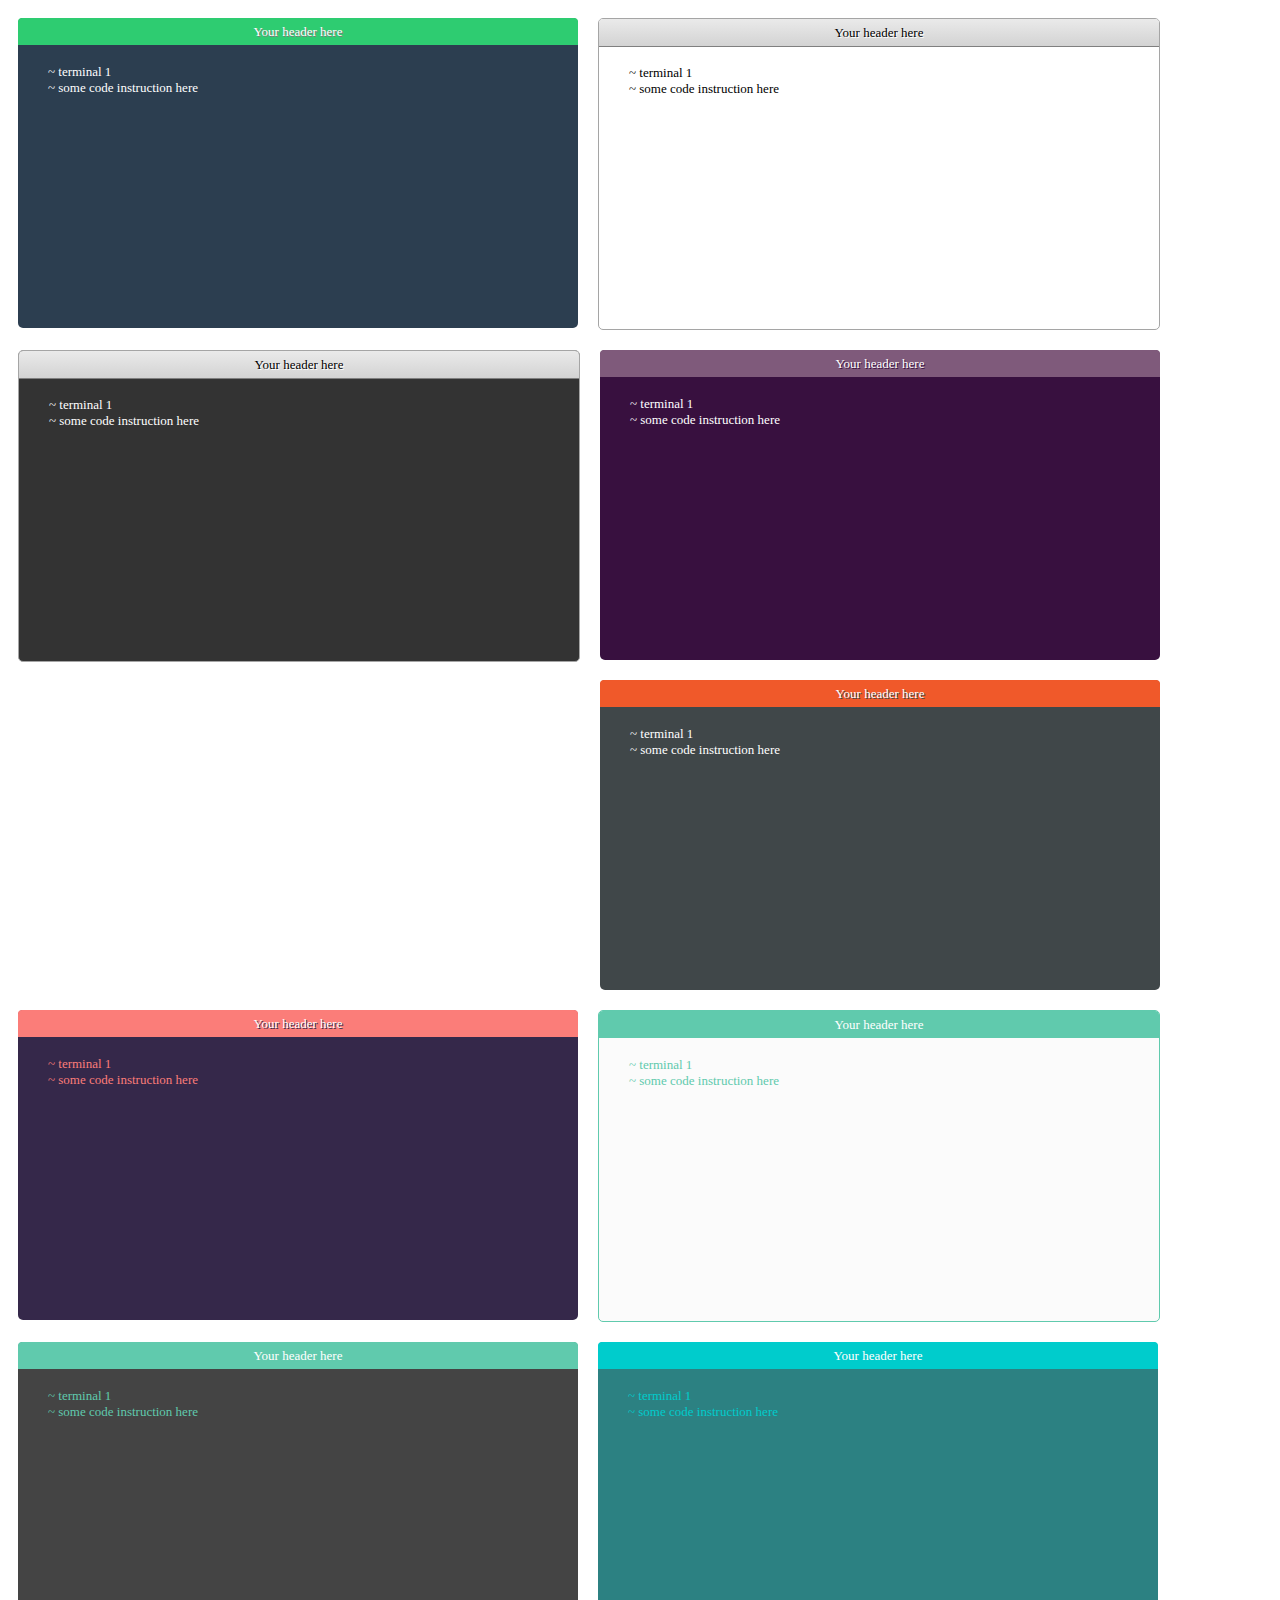
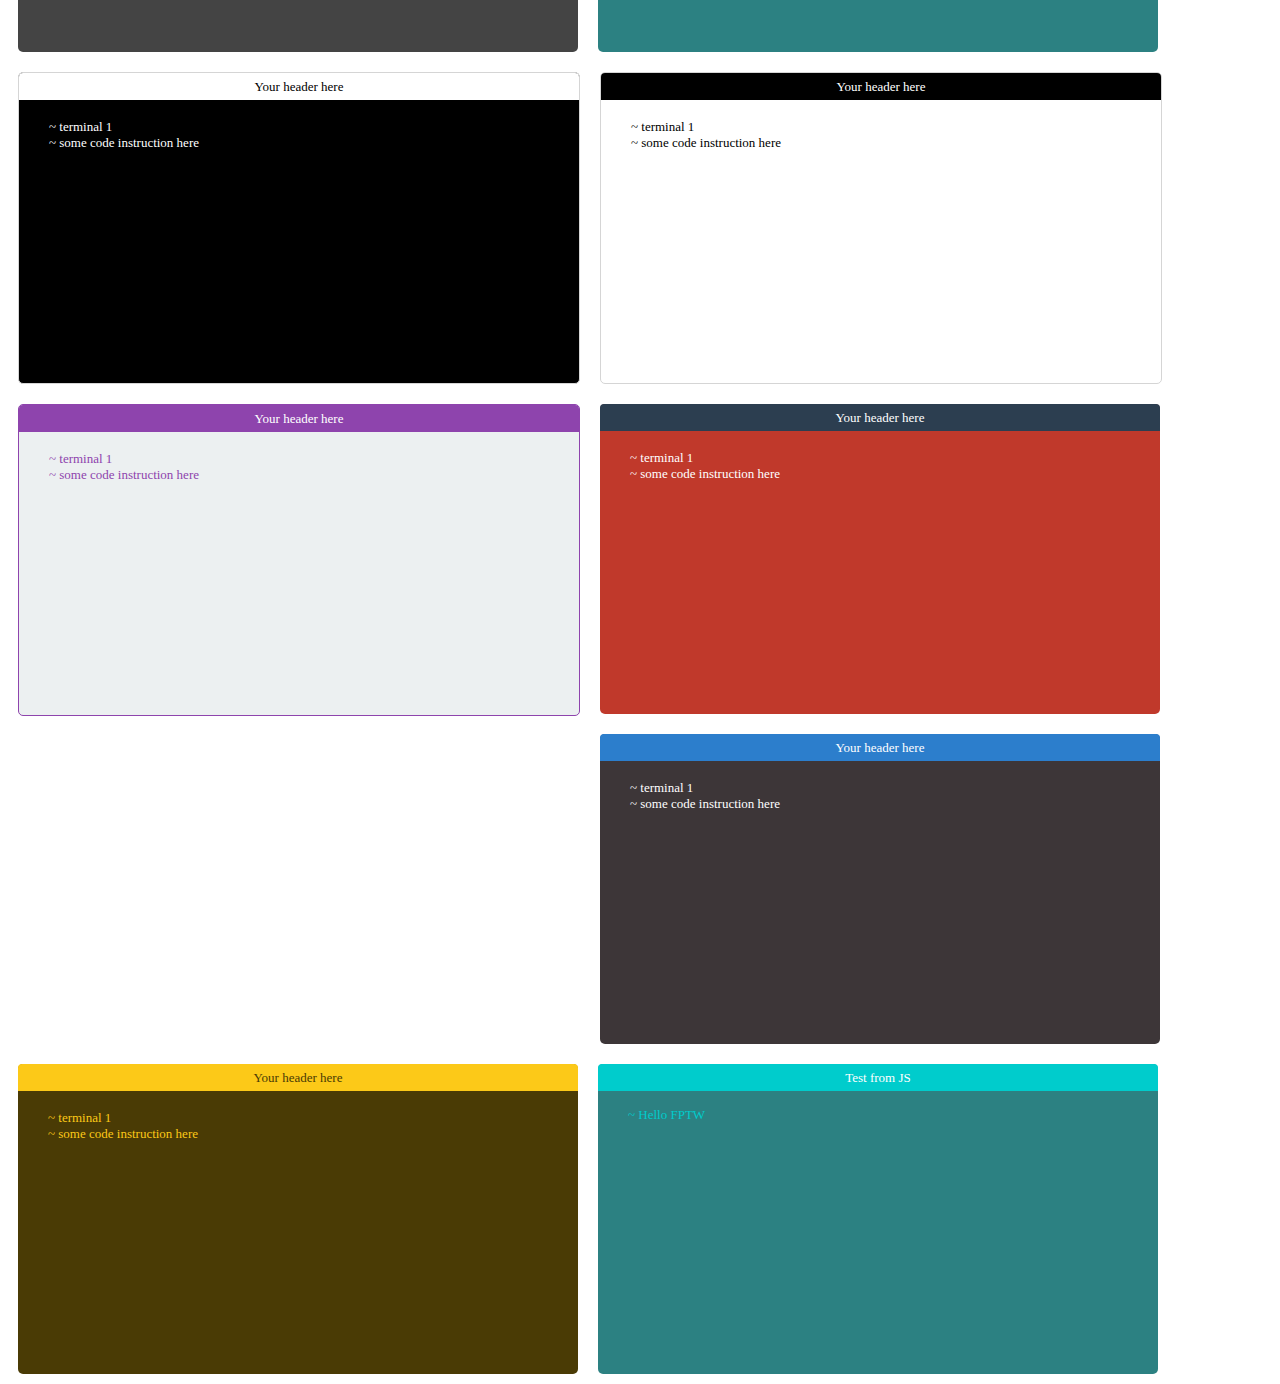
==== commit 725a81ec: "Changed last one" ====
--- a/index.html
+++ b/index.html
@@ -129,8 +129,8 @@
   <script type="text/javascript">
     var property = {
       "className": "submarine",
-      "header_caption": "We all live in the yellow submarine",
-      "terminal_content": "<p>~ Hello weasjdajsda\n~ somecomaaand</p>"
+      "header_caption": "Test from JS",
+      "terminal_content": "<p>~ Hello FPTW</p>"
     }
     createFPTW(property, document.body);
   </script>
